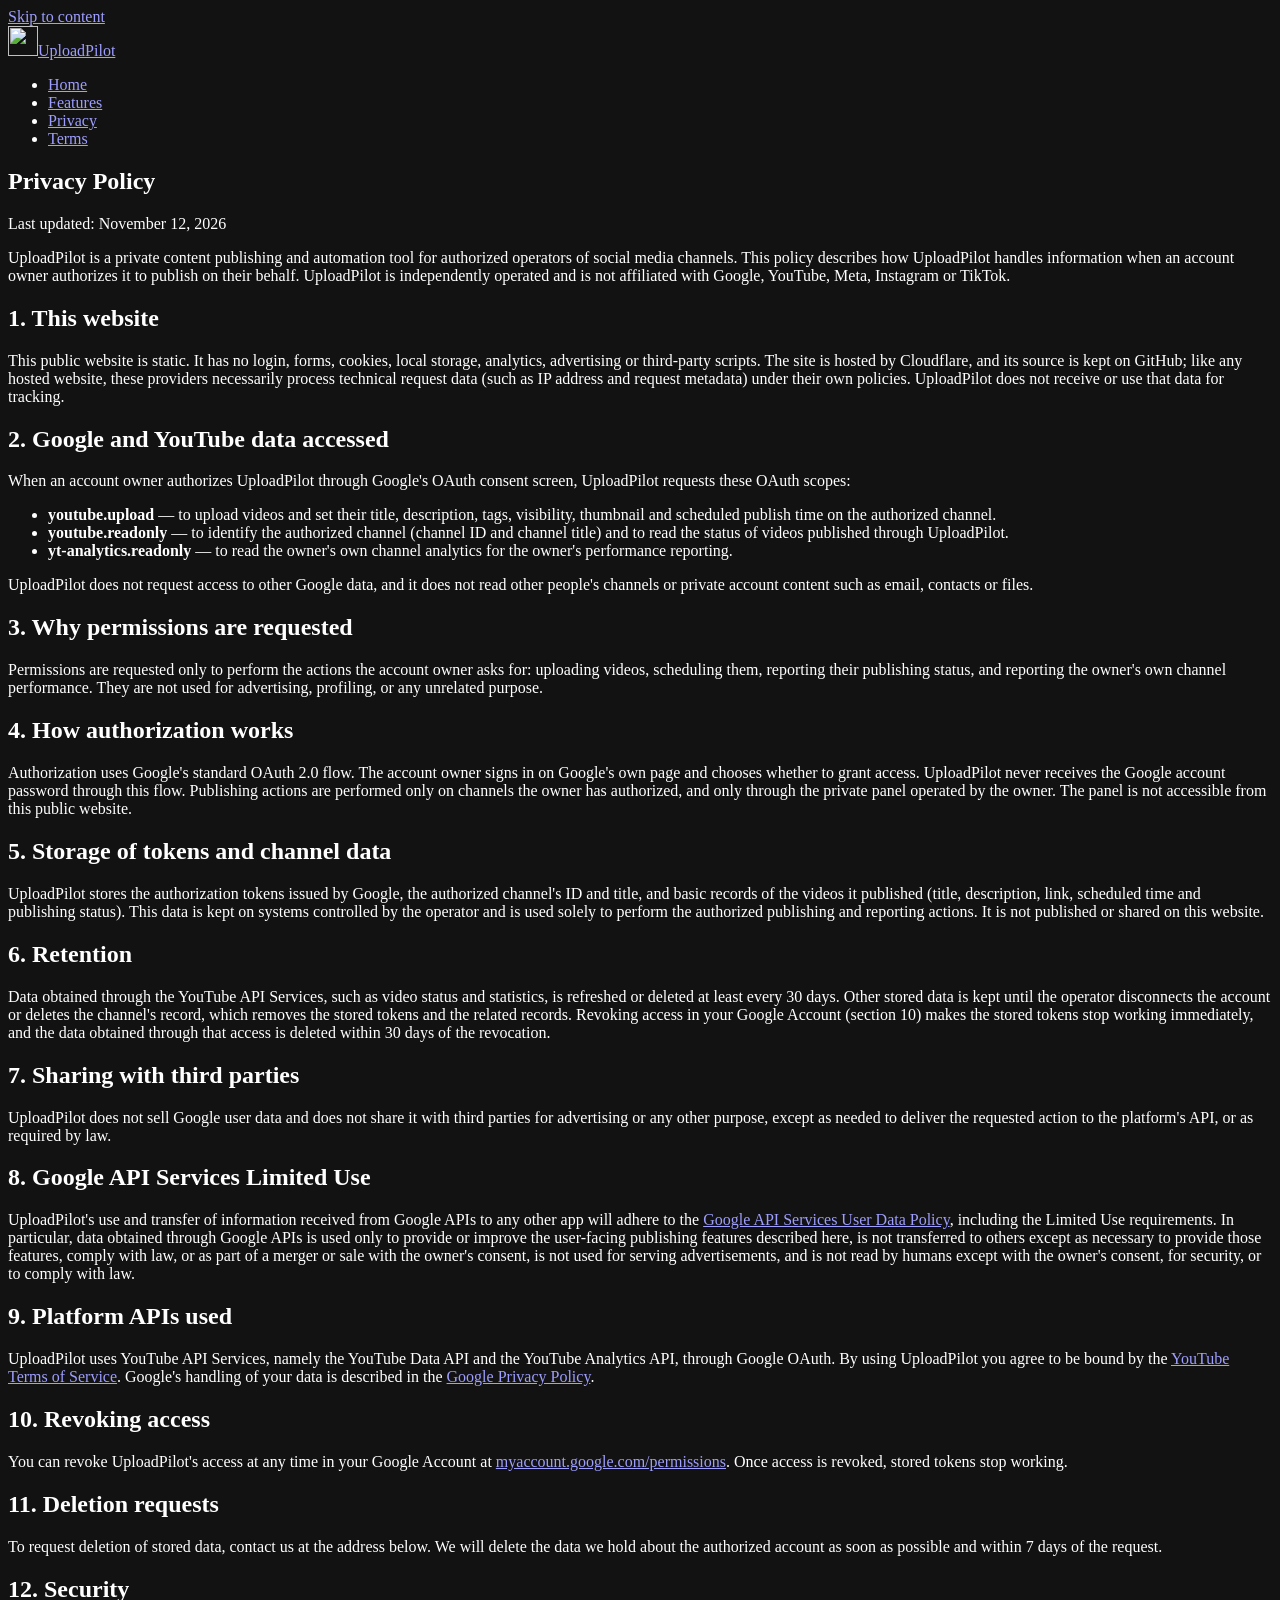
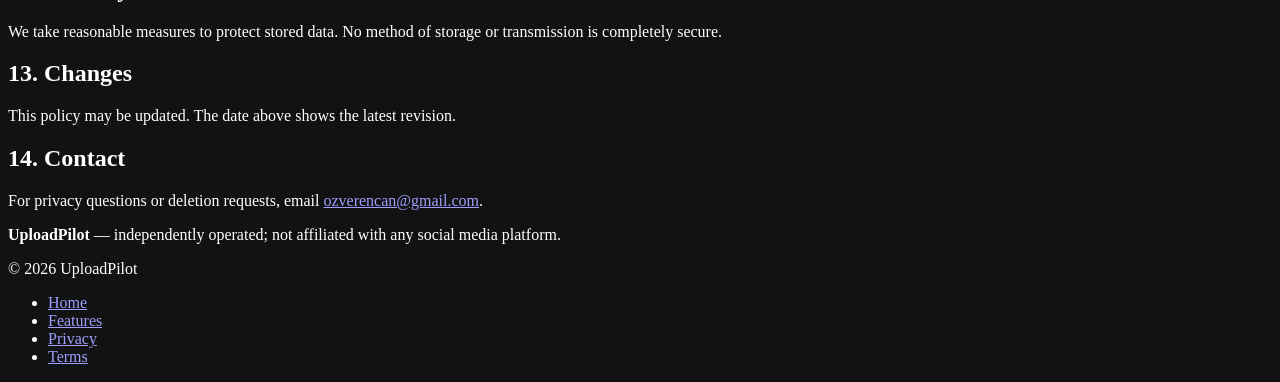
==== public/privacy/index.html @ 3709db80 "UploadPilot website Co-Authored-By: Claude Sonnet 5.5 <noreply@anthropic.com>" ====
<!DOCTYPE html>
<html lang="en">
<head>
<meta charset="utf-8">
<meta name="viewport" content="width=device-width, initial-scale=1">
<title>Privacy Policy — UploadPilot</title>
<meta name="description" content="How UploadPilot handles authorization, account data and tokens.">
<meta name="color-scheme" content="dark">
<link rel="icon" href="/favicon.svg" type="image/svg+xml">
<link rel="stylesheet" href="/assets/style.css">
<link rel="canonical" href="https://uploadpilot.pages.dev/privacy">
</head>
<body>
<a class="skip" href="#main">Skip to content</a>
<header class="site"><div class="wrap">
<a class="brand" href="/"><img src="/assets/logo.svg" alt="" width="30" height="30">UploadPilot</a>
<nav aria-label="Primary"><ul>
<li><a href="/">Home</a></li>
<li><a href="/#features">Features</a></li>
<li><a href="/privacy" aria-current="page">Privacy</a></li>
<li><a href="/terms">Terms</a></li>
</ul></nav>
</div></header>

<main id="main"><div class="wrap"><article class="doc">
<h1>Privacy Policy</h1>
<p class="meta">Last updated: November 12, 2026</p>

<p>UploadPilot is a private content publishing and automation tool for authorized operators of social media channels. This policy describes how UploadPilot handles information when an account owner authorizes it to publish on their behalf. UploadPilot is independently operated and is not affiliated with Google, YouTube, Meta, Instagram or TikTok.</p>

<h2>1. This website</h2>
<p>This public website is static. It has no login, forms, cookies, local storage, analytics, advertising or third-party scripts. The site is hosted by Cloudflare, and its source is kept on GitHub; like any hosted website, these providers necessarily process technical request data (such as IP address and request metadata) under their own policies. UploadPilot does not receive or use that data for tracking.</p>

<h2>2. Google and YouTube data accessed</h2>
<p>When an account owner authorizes UploadPilot through Google's OAuth consent screen, UploadPilot requests these OAuth scopes:</p>
<ul>
<li><strong>youtube.upload</strong> — to upload videos and set their title, description, tags, visibility, thumbnail and scheduled publish time on the authorized channel.</li>
<li><strong>youtube.readonly</strong> — to identify the authorized channel (channel ID and channel title) and to read the status of videos published through UploadPilot.</li>
<li><strong>yt-analytics.readonly</strong> — to read the owner's own channel analytics for the owner's performance reporting.</li>
</ul>
<p>UploadPilot does not request access to other Google data, and it does not read other people's channels or private account content such as email, contacts or files.</p>

<h2>3. Why permissions are requested</h2>
<p>Permissions are requested only to perform the actions the account owner asks for: uploading videos, scheduling them, reporting their publishing status, and reporting the owner's own channel performance. They are not used for advertising, profiling, or any unrelated purpose.</p>

<h2>4. How authorization works</h2>
<p>Authorization uses Google's standard OAuth 2.0 flow. The account owner signs in on Google's own page and chooses whether to grant access. UploadPilot never receives the Google account password through this flow. Publishing actions are performed only on channels the owner has authorized, and only through the private panel operated by the owner. The panel is not accessible from this public website.</p>

<h2>5. Storage of tokens and channel data</h2>
<p>UploadPilot stores the authorization tokens issued by Google, the authorized channel's ID and title, and basic records of the videos it published (title, description, link, scheduled time and publishing status). This data is kept on systems controlled by the operator and is used solely to perform the authorized publishing and reporting actions. It is not published or shared on this website.</p>

<h2>6. Retention</h2>
<p>Data obtained through the YouTube API Services, such as video status and statistics, is refreshed or deleted at least every 30 days. Other stored data is kept until the operator disconnects the account or deletes the channel's record, which removes the stored tokens and the related records. Revoking access in your Google Account (section 10) makes the stored tokens stop working immediately, and the data obtained through that access is deleted within 30 days of the revocation.</p>

<h2>7. Sharing with third parties</h2>
<p>UploadPilot does not sell Google user data and does not share it with third parties for advertising or any other purpose, except as needed to deliver the requested action to the platform's API, or as required by law.</p>

<h2>8. Google API Services Limited Use</h2>
<p>UploadPilot's use and transfer of information received from Google APIs to any other app will adhere to the <a href="https://developers.google.com/terms/api-services-user-data-policy" rel="noopener noreferrer" target="_blank">Google API Services User Data Policy</a>, including the Limited Use requirements. In particular, data obtained through Google APIs is used only to provide or improve the user-facing publishing features described here, is not transferred to others except as necessary to provide those features, comply with law, or as part of a merger or sale with the owner's consent, is not used for serving advertisements, and is not read by humans except with the owner's consent, for security, or to comply with law.</p>

<h2>9. Platform APIs used</h2>
<p>UploadPilot uses YouTube API Services, namely the YouTube Data API and the YouTube Analytics API, through Google OAuth. By using UploadPilot you agree to be bound by the <a href="https://www.youtube.com/t/terms" rel="noopener noreferrer" target="_blank">YouTube Terms of Service</a>. Google's handling of your data is described in the <a href="https://policies.google.com/privacy" rel="noopener noreferrer" target="_blank">Google Privacy Policy</a>.</p>

<h2>10. Revoking access</h2>
<p>You can revoke UploadPilot's access at any time in your Google Account at <a href="https://myaccount.google.com/permissions" rel="noopener noreferrer" target="_blank">myaccount.google.com/permissions</a>. Once access is revoked, stored tokens stop working.</p>

<h2>11. Deletion requests</h2>
<p>To request deletion of stored data, contact us at the address below. We will delete the data we hold about the authorized account as soon as possible and within 7 days of the request.</p>

<h2>12. Security</h2>
<p>We take reasonable measures to protect stored data. No method of storage or transmission is completely secure.</p>

<h2>13. Changes</h2>
<p>This policy may be updated. The date above shows the latest revision.</p>

<h2>14. Contact</h2>
<p>For privacy questions or deletion requests, email <a href="mailto:ozverencan@gmail.com">ozverencan@gmail.com</a>.</p>
</article></div></main>

<footer><div class="wrap">
<div><p><strong>UploadPilot</strong> — independently operated; not affiliated with any social media platform.</p><p>&copy; 2026 UploadPilot</p></div>
<ul aria-label="Footer"><li><a href="/">Home</a></li><li><a href="/#features">Features</a></li><li><a href="/privacy">Privacy</a></li><li><a href="/terms">Terms</a></li></ul>
</div></footer>
</body>
</html>
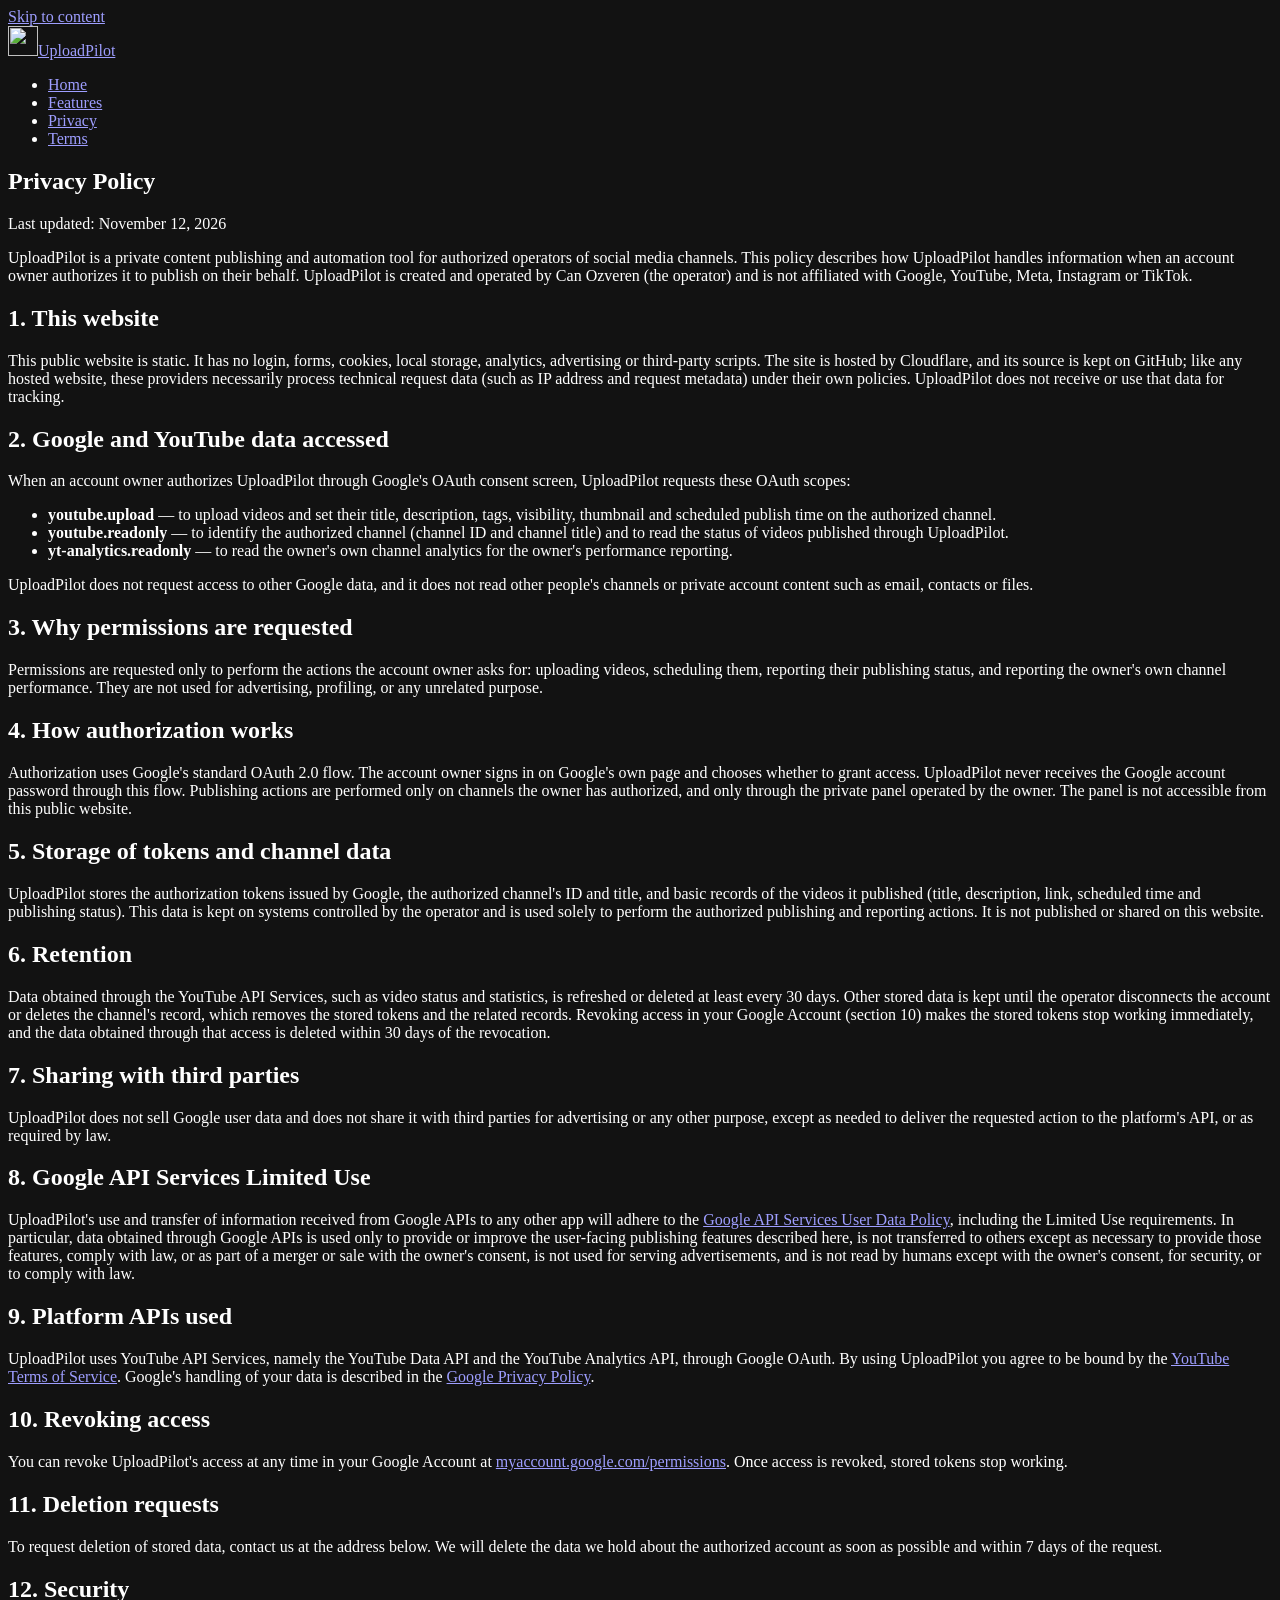
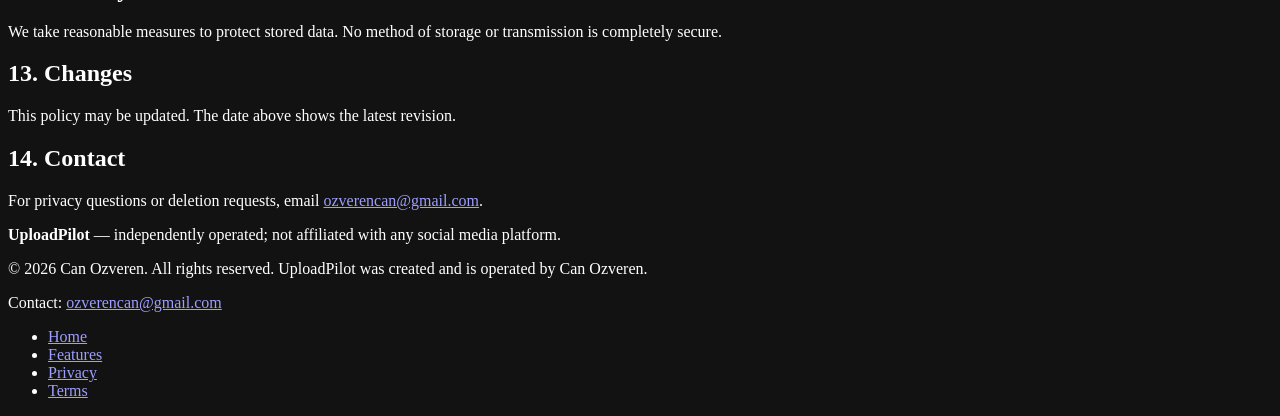
==== commit c7fc9425: "Add operator name, copyright and contact to footer and policies Co-Authored-By: Claude Sonnet 5.5 <n" ====
--- a/public/privacy/index.html
+++ b/public/privacy/index.html
@@ -26,7 +26,7 @@
 <h1>Privacy Policy</h1>
 <p class="meta">Last updated: November 12, 2026</p>
 
-<p>UploadPilot is a private content publishing and automation tool for authorized operators of social media channels. This policy describes how UploadPilot handles information when an account owner authorizes it to publish on their behalf. UploadPilot is independently operated and is not affiliated with Google, YouTube, Meta, Instagram or TikTok.</p>
+<p>UploadPilot is a private content publishing and automation tool for authorized operators of social media channels. This policy describes how UploadPilot handles information when an account owner authorizes it to publish on their behalf. UploadPilot is created and operated by Can Ozveren (the operator) and is not affiliated with Google, YouTube, Meta, Instagram or TikTok.</p>
 
 <h2>1. This website</h2>
 <p>This public website is static. It has no login, forms, cookies, local storage, analytics, advertising or third-party scripts. The site is hosted by Cloudflare, and its source is kept on GitHub; like any hosted website, these providers necessarily process technical request data (such as IP address and request metadata) under their own policies. UploadPilot does not receive or use that data for tracking.</p>
@@ -78,7 +78,7 @@
 </article></div></main>
 
 <footer><div class="wrap">
-<div><p><strong>UploadPilot</strong> — independently operated; not affiliated with any social media platform.</p><p>&copy; 2026 UploadPilot</p></div>
+<div><p><strong>UploadPilot</strong> — independently operated; not affiliated with any social media platform.</p><p>&copy; 2026 Can Ozveren. All rights reserved. UploadPilot was created and is operated by Can Ozveren.</p><p>Contact: <a href="mailto:ozverencan@gmail.com">ozverencan@gmail.com</a></p></div>
 <ul aria-label="Footer"><li><a href="/">Home</a></li><li><a href="/#features">Features</a></li><li><a href="/privacy">Privacy</a></li><li><a href="/terms">Terms</a></li></ul>
 </div></footer>
 </body>
